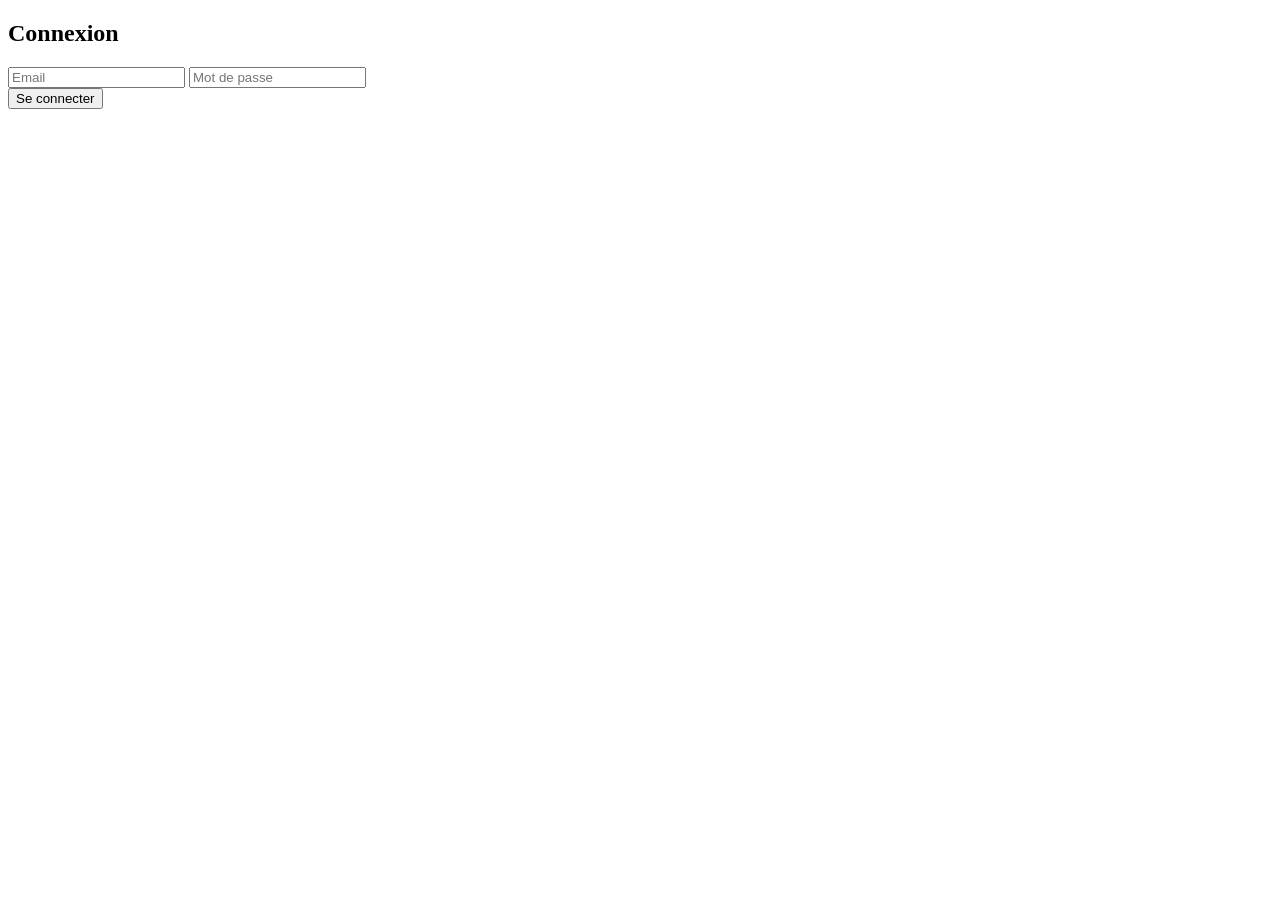
==== public/login.html @ 9cab9832 "stockage des données du formulaire (cryptées)" ====
<!DOCTYPE html>
<html lang="fr">
<head>
  <meta charset="UTF-8">
  <meta http-equiv="X-UA-Compatible" content="IE=edge">
  <meta name="viewport" content="width=device-width, initial-scale=1.0">
  <title>Connexion</title>
  <link rel="stylesheet" href="css/styles.css">
  <script src="https://www.google.com/recaptcha/api.js" async defer></script>
  <script src="js/validate.js"></script>
</head>
<body>
  <div class="container">
    <h2>Connexion</h2>
    <form action="/login" method="POST" onsubmit="return validateLogin()">
      <input type="email" id="email" name="email" placeholder="Email" required>
      <input type="password" id="password" name="password" placeholder="Mot de passe" required>
      <div class="g-recaptcha" data-sitekey="6Lf08TYrAAAAANzrCY5_BZkpWqP-VGsRADthN9OL"></div>
      <button type="submit">Se connecter</button>
    </form>
  </div>
</body>
</html>
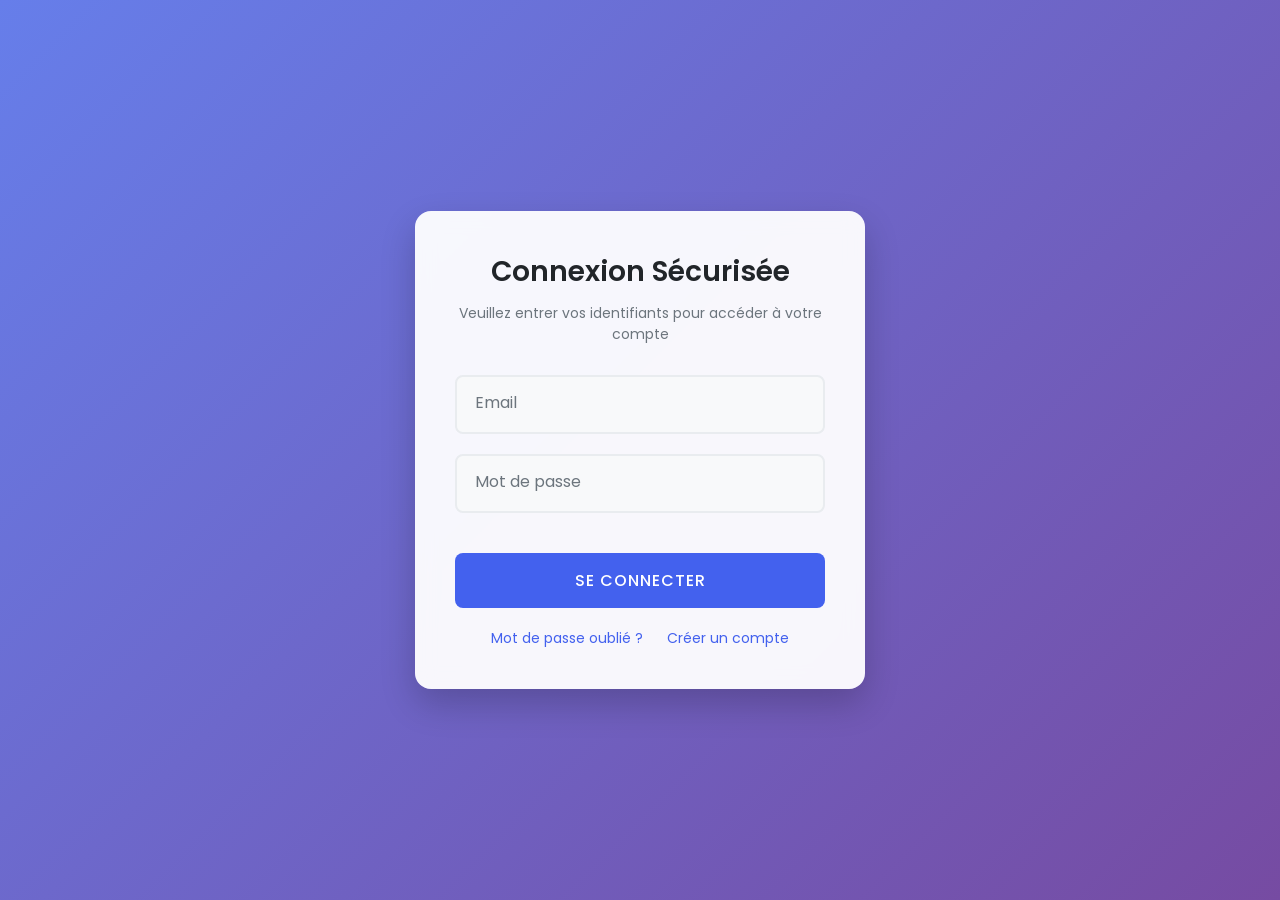
==== commit e4a39e04: "README+RAPPORT" ====
--- a/public/login.html
+++ b/public/login.html
@@ -2,22 +2,203 @@
 <html lang="fr">
 <head>
   <meta charset="UTF-8">
-  <meta http-equiv="X-UA-Compatible" content="IE=edge">
   <meta name="viewport" content="width=device-width, initial-scale=1.0">
-  <title>Connexion</title>
-  <link rel="stylesheet" href="css/styles.css">
+  <title>Connexion Sécurisée</title>
+  <link href="https://fonts.googleapis.com/css2?family=Poppins:wght@300;400;500;600&display=swap" rel="stylesheet">
   <script src="https://www.google.com/recaptcha/api.js" async defer></script>
-  <script src="js/validate.js"></script>
+  <style>
+    :root {
+      --primary: #4361ee;
+      --secondary: #3f37c9;
+      --light: #f8f9fa;
+      --dark: #212529;
+      --success: #4cc9f0;
+      --error: #f72585;
+    }
+    
+    * {
+      margin: 0;
+      padding: 0;
+      box-sizing: border-box;
+      font-family: 'Poppins', sans-serif;
+    }
+    
+    body {
+      background: linear-gradient(135deg, #667eea 0%, #764ba2 100%);
+      min-height: 100vh;
+      display: flex;
+      justify-content: center;
+      align-items: center;
+      padding: 20px;
+    }
+    
+    .login-container {
+      background: rgba(255, 255, 255, 0.95);
+      width: 100%;
+      max-width: 450px;
+      padding: 40px;
+      border-radius: 16px;
+      box-shadow: 0 15px 35px rgba(0, 0, 0, 0.2);
+      backdrop-filter: blur(10px);
+      animation: fadeIn 0.6s ease-out;
+    }
+    
+    @keyframes fadeIn {
+      from { opacity: 0; transform: translateY(20px); }
+      to { opacity: 1; transform: translateY(0); }
+    }
+    
+    .login-header {
+      text-align: center;
+      margin-bottom: 30px;
+    }
+    
+    .login-header h2 {
+      color: var(--dark);
+      font-size: 28px;
+      font-weight: 600;
+      margin-bottom: 10px;
+    }
+    
+    .login-header p {
+      color: #6c757d;
+      font-size: 14px;
+    }
+    
+    .form-group {
+      margin-bottom: 20px;
+      position: relative;
+    }
+    
+    .form-group input {
+      width: 100%;
+      padding: 15px 20px;
+      border: 2px solid #e9ecef;
+      border-radius: 8px;
+      font-size: 16px;
+      transition: all 0.3s;
+      background-color: #f8f9fa;
+    }
+    
+    .form-group input:focus {
+      border-color: var(--primary);
+      box-shadow: 0 0 0 3px rgba(67, 97, 238, 0.2);
+      outline: none;
+      background-color: white;
+    }
+    
+    .form-group label {
+      position: absolute;
+      left: 20px;
+      top: 15px;
+      color: #6c757d;
+      font-size: 16px;
+      transition: all 0.3s;
+      pointer-events: none;
+    }
+    
+    .form-group input:focus + label,
+    .form-group input:not(:placeholder-shown) + label {
+      top: -10px;
+      left: 10px;
+      font-size: 12px;
+      background: white;
+      padding: 0 5px;
+      color: var(--primary);
+    }
+    
+    .g-recaptcha {
+      margin: 20px 0;
+      display: flex;
+      justify-content: center;
+    }
+    
+    .submit-btn {
+      width: 100%;
+      padding: 15px;
+      background: var(--primary);
+      color: white;
+      border: none;
+      border-radius: 8px;
+      font-size: 16px;
+      font-weight: 500;
+      cursor: pointer;
+      transition: all 0.3s;
+      text-transform: uppercase;
+      letter-spacing: 1px;
+    }
+    
+    .submit-btn:hover {
+      background: var(--secondary);
+      transform: translateY(-2px);
+      box-shadow: 0 5px 15px rgba(0, 0, 0, 0.1);
+    }
+    
+    .footer-links {
+      margin-top: 20px;
+      text-align: center;
+      font-size: 14px;
+    }
+    
+    .footer-links a {
+      color: var(--primary);
+      text-decoration: none;
+      margin: 0 10px;
+    }
+    
+    .footer-links a:hover {
+      text-decoration: underline;
+    }
+    
+    @media (max-width: 576px) {
+      .login-container {
+        padding: 30px 20px;
+      }
+    }
+  </style>
 </head>
 <body>
-  <div class="container">
-    <h2>Connexion</h2>
+  <div class="login-container">
+    <div class="login-header">
+      <h2>Connexion Sécurisée</h2>
+      <p>Veuillez entrer vos identifiants pour accéder à votre compte</p>
+    </div>
+    
     <form action="/login" method="POST" onsubmit="return validateLogin()">
-      <input type="email" id="email" name="email" placeholder="Email" required>
-      <input type="password" id="password" name="password" placeholder="Mot de passe" required>
+      <div class="form-group">
+        <input type="email" id="email" name="email" placeholder=" " required>
+        <label for="email">Email</label>
+      </div>
+      
+      <div class="form-group">
+        <input type="password" id="password" name="password" placeholder=" " required>
+        <label for="password">Mot de passe</label>
+      </div>
+      
       <div class="g-recaptcha" data-sitekey="6Lf08TYrAAAAANzrCY5_BZkpWqP-VGsRADthN9OL"></div>
-      <button type="submit">Se connecter</button>
+      
+      <button type="submit" class="submit-btn">Se connecter</button>
+      
+      <div class="footer-links">
+        <a href="#">Mot de passe oublié ?</a>
+        <a href="#">Créer un compte</a>
+      </div>
     </form>
   </div>
+
+  <script>
+    function validateLogin() {
+      const email = document.getElementById('email').value;
+      const password = document.getElementById('password').value;
+      
+      if (!email || !password) {
+        alert('Veuillez remplir tous les champs');
+        return false;
+      }
+      
+      // Validation supplémentaire peut être ajoutée ici
+      return true;
+    }
+  </script>
 </body>
 </html>
